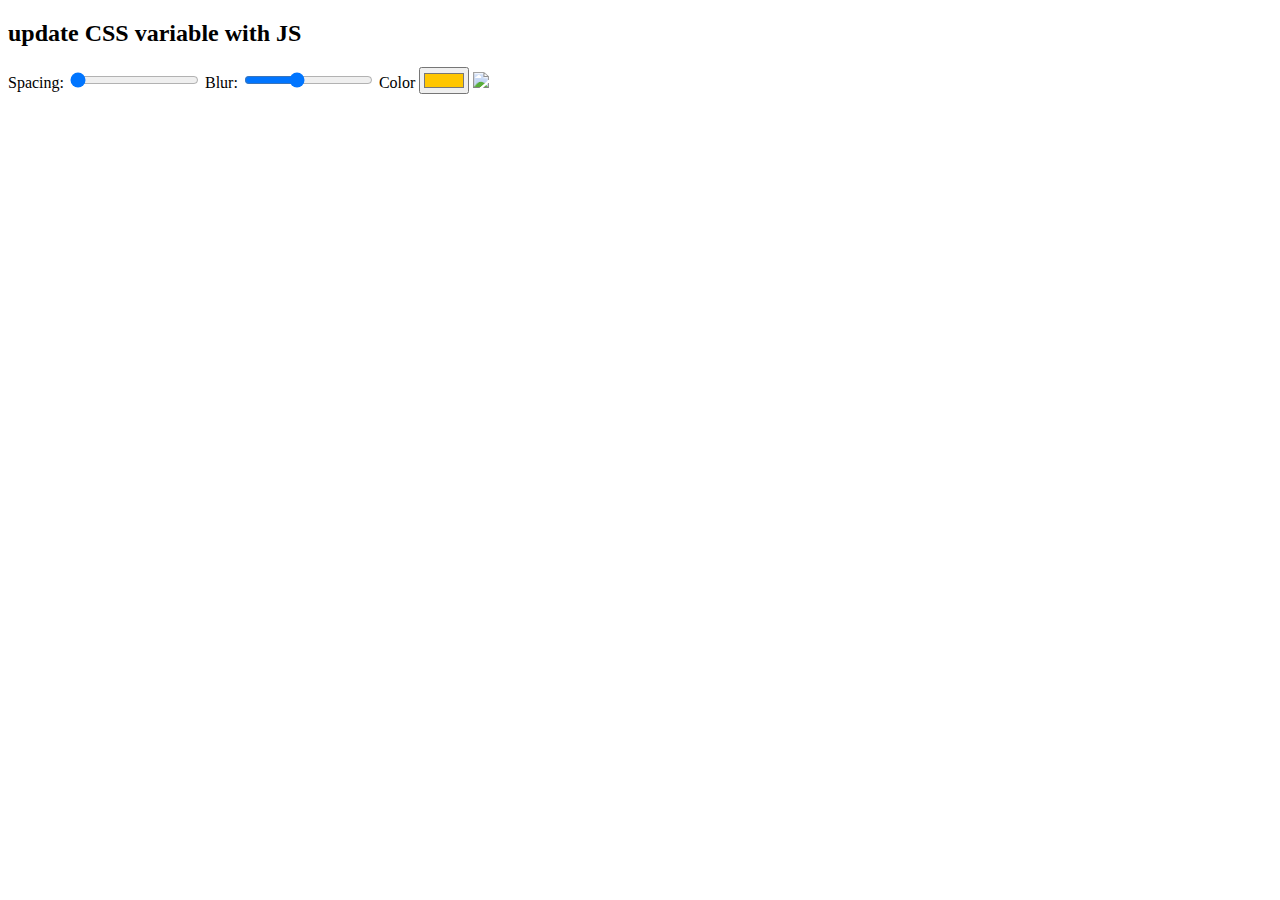
==== cssVariables/index.html @ 7f3ce808 "day three" ====
<!DOCTYPE html>
<html lang="en">
<head>
    <meta charset="UTF-8">
    <meta name="viewport" content="width=device-width, initial-scale=1.0">
    <title>Document</title>
</head>
<body>
    <h2> update CSS variable with <span class ='hl'>JS</span></h2>

    <div class = 'controls'>
        <label for= "spacing">Spacing:</label>
        <input type ="range" name="spacing" min ="10" max ="200" value ="10" data-sizing="px" >


        <label for = "blur">Blur:</label>
        <input type ="range" name="blur" min ="0" max ="25" value ="10" data-szing= "px">

        


        <label for = "color">Color</label>
        <input type = "color" name = "base" value="#ffc600">

        <img src ="cssVariables/yosem.jpg">
    </div>


</body>
</html>
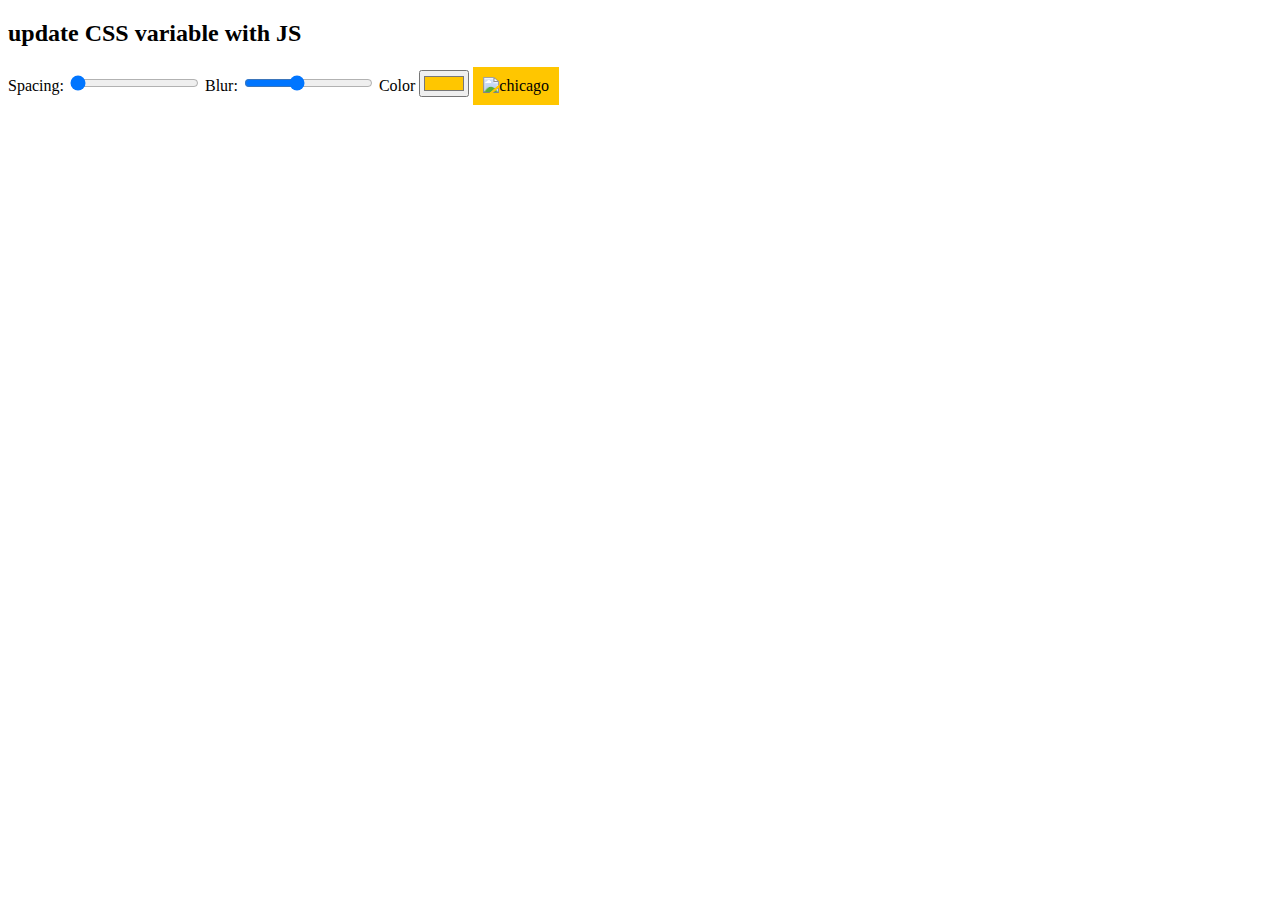
==== commit 68d6b0fb: "project part one" ====
--- a/cssVariables/index.html
+++ b/cssVariables/index.html
@@ -14,7 +14,7 @@
 
 
         <label for = "blur">Blur:</label>
-        <input type ="range" name="blur" min ="0" max ="25" value ="10" data-szing= "px">
+        <input type ="range" name="blur" min ="0" max ="25" value ="10" data-sizing= "px">
 
         
 
@@ -22,9 +22,40 @@
         <label for = "color">Color</label>
         <input type = "color" name = "base" value="#ffc600">
 
-        <img src ="cssVariables/yosem.jpg">
+        <img src ="https://www.flickr.com/photos/johneilermann/37061823933/" alt="chicago">
     </div>
 
+    <style>
+        :root{
+            --base: #ffc600;
+            --spacing: 10px;
+            --blur: 10px;
+        }
 
-</body>
+        img {
+            padding: var(--spacing);
+            background: var(--base);
+            filter: blue(vae(--blur));
+        }
+
+
+    </style>
+
+        <script>
+            const inputs = document.querySelectAll('.controls input');
+
+            function handleUpdate(){
+                console.log(this.value);
+                const suffix = this.dataset.sizing || '';
+               document.documentElement.style.setProperty(`--${this.name}`,this.value+ suffix);
+            }
+
+            inputs.forEach(input => input.addEventListener('change', handleUpdate));
+            inputs.forEach(input => input.addEventListener('mousemoves', handleUpdate));
+        </script>
+
+
+
+
+    </body>
 </html>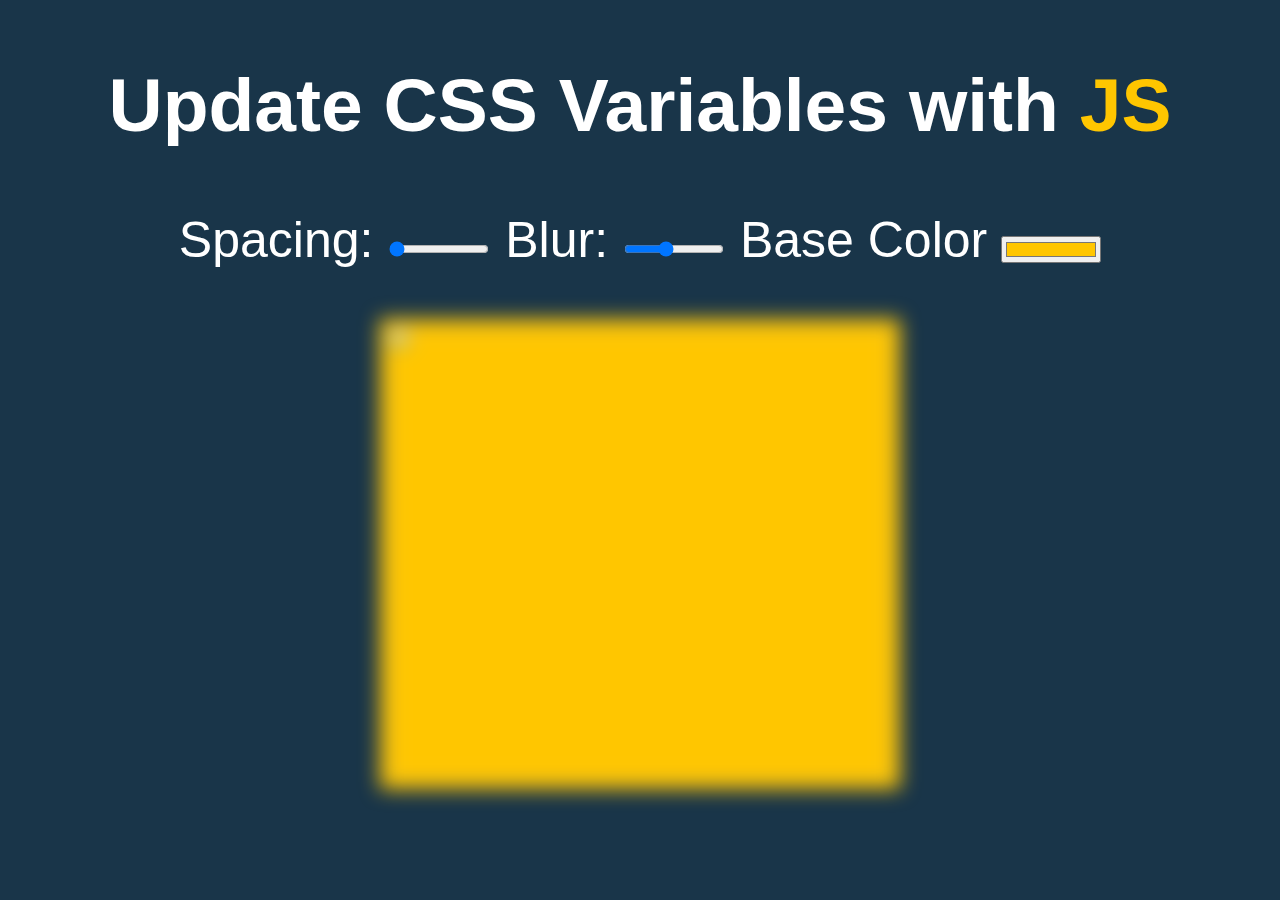
==== commit 6a8d7d23: "final" ====
--- a/cssVariables/index.html
+++ b/cssVariables/index.html
@@ -1,61 +1,74 @@
+
 <!DOCTYPE html>
 <html lang="en">
 <head>
-    <meta charset="UTF-8">
-    <meta name="viewport" content="width=device-width, initial-scale=1.0">
-    <title>Document</title>
+  <meta charset="UTF-8">
+  <title>Scoped CSS Variables and JS</title>
 </head>
 <body>
-    <h2> update CSS variable with <span class ='hl'>JS</span></h2>
+  <h2>Update CSS Variables with <span class='hl'>JS</span></h2>
 
-    <div class = 'controls'>
-        <label for= "spacing">Spacing:</label>
-        <input type ="range" name="spacing" min ="10" max ="200" value ="10" data-sizing="px" >
+  <div class="controls">
+    <label for="spacing">Spacing:</label>
+    <input id="spacing" type="range" name="spacing" min="10" max="200" value="10" data-sizing="px">
+
+    <label for="blur">Blur:</label>
+    <input id="blur" type="range" name="blur" min="0" max="25" value="10" data-sizing="px">
+
+    <label for="base">Base Color</label>
+    <input id="base" type="color" name="base" value="#ffc600">
+  </div>
+
+  <img src="C:/Users/user/Desktop/GithubProjects/JavaScript30/cssVariables/images/yosem.jpg" style="width:500px;height:450px;">
+
+  <style>
+    :root {
+      --base: #ffc600;
+      --spacing: 10px;
+      --blur: 10px;
+    }
+
+    img {
+      padding: var(--spacing);
+      background: var(--base);
+      filter: blur(var(--blur));
+    }
+
+    .hl {
+      color: var(--base);
+    }
+
+   
+    body {
+      text-align: center;
+      background: #193549;
+      color: white;
+      font-family: 'helvetica neue', sans-serif;
+      font-weight: 100;
+      font-size: 50px;
+    }
+
+    .controls {
+      margin-bottom: 50px;
+    }
+
+    input {
+      width: 100px;
+    }
+  </style>
+
+  <script>
+    const inputs = document.querySelectorAll('.controls input');
+
+    function handleUpdate() {
+      const suffix = this.dataset.sizing || '';
+      document.documentElement.style.setProperty(`--${this.name}`, this.value + suffix);
+    }
+
+    inputs.forEach(input => input.addEventListener('change', handleUpdate));
+    inputs.forEach(input => input.addEventListener('mousemove', handleUpdate));
+  </script>
 
 
-        <label for = "blur">Blur:</label>
-        <input type ="range" name="blur" min ="0" max ="25" value ="10" data-sizing= "px">
-
-        
-
-
-        <label for = "color">Color</label>
-        <input type = "color" name = "base" value="#ffc600">
-
-        <img src ="https://www.flickr.com/photos/johneilermann/37061823933/" alt="chicago">
-    </div>
-
-    <style>
-        :root{
-            --base: #ffc600;
-            --spacing: 10px;
-            --blur: 10px;
-        }
-
-        img {
-            padding: var(--spacing);
-            background: var(--base);
-            filter: blue(vae(--blur));
-        }
-
-
-    </style>
-
-        <script>
-            const inputs = document.querySelectAll('.controls input');
-
-            function handleUpdate(){
-                console.log(this.value);
-                const suffix = this.dataset.sizing || '';
-               document.documentElement.style.setProperty(`--${this.name}`,this.value+ suffix);
-            }
-
-            inputs.forEach(input => input.addEventListener('change', handleUpdate));
-            inputs.forEach(input => input.addEventListener('mousemoves', handleUpdate));
-        </script>
-
-
-
-
-    </body>
+</body>
 </html>